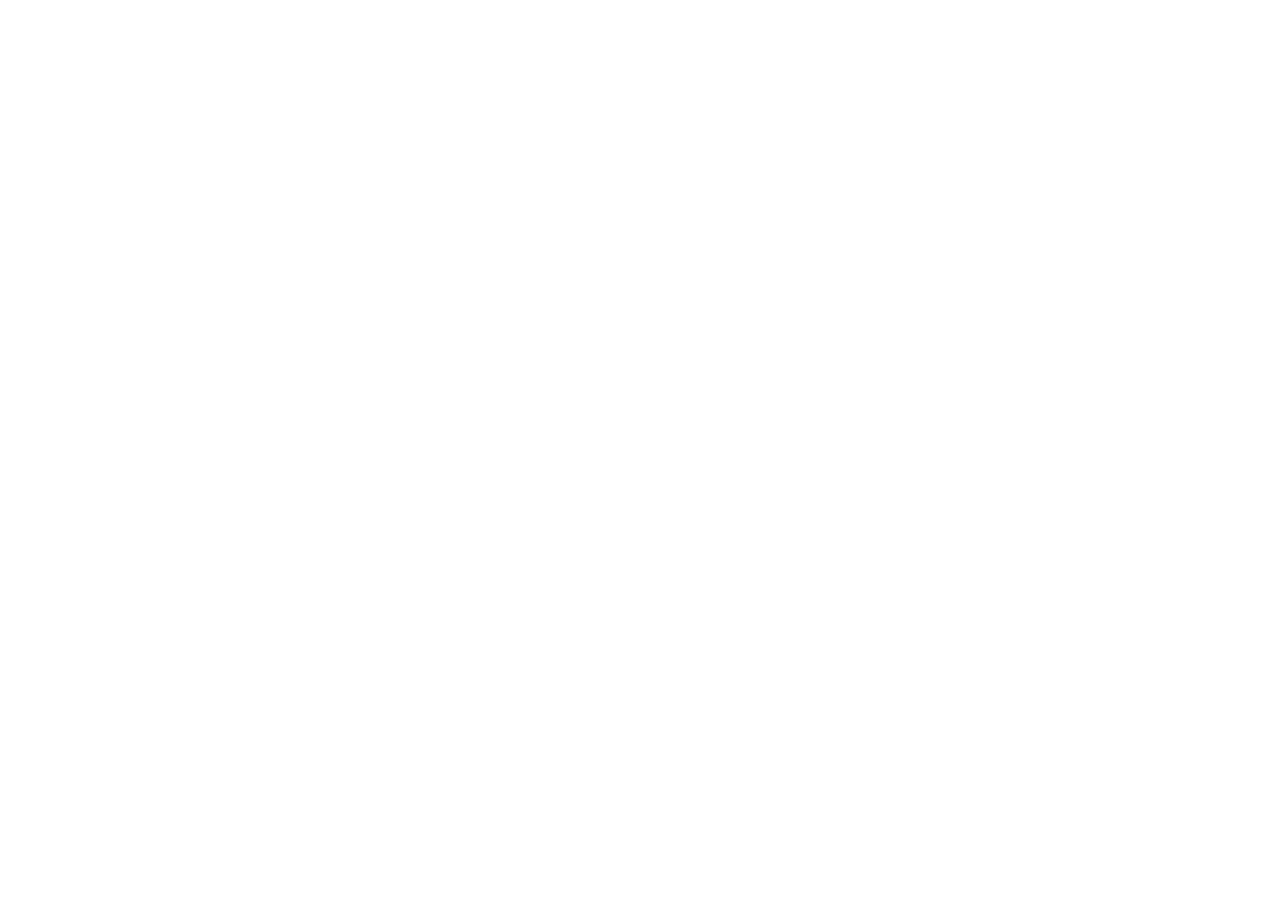
==== Sea-Creatures/Africa.html @ 243642d7 "initial commit" ====
<!DOCTYPE html>
<html lang="en">
<head>
    <meta charset="UTF-8">
    <meta http-equiv="X-UA-Compatible" content="IE=edge">
    <meta name="viewport" content="width=device-width, initial-scale=1.0">
    <title>Document</title>
    <link rel="stylesheet" href="style.css">
</head>
<body>
    
</body>
</html>
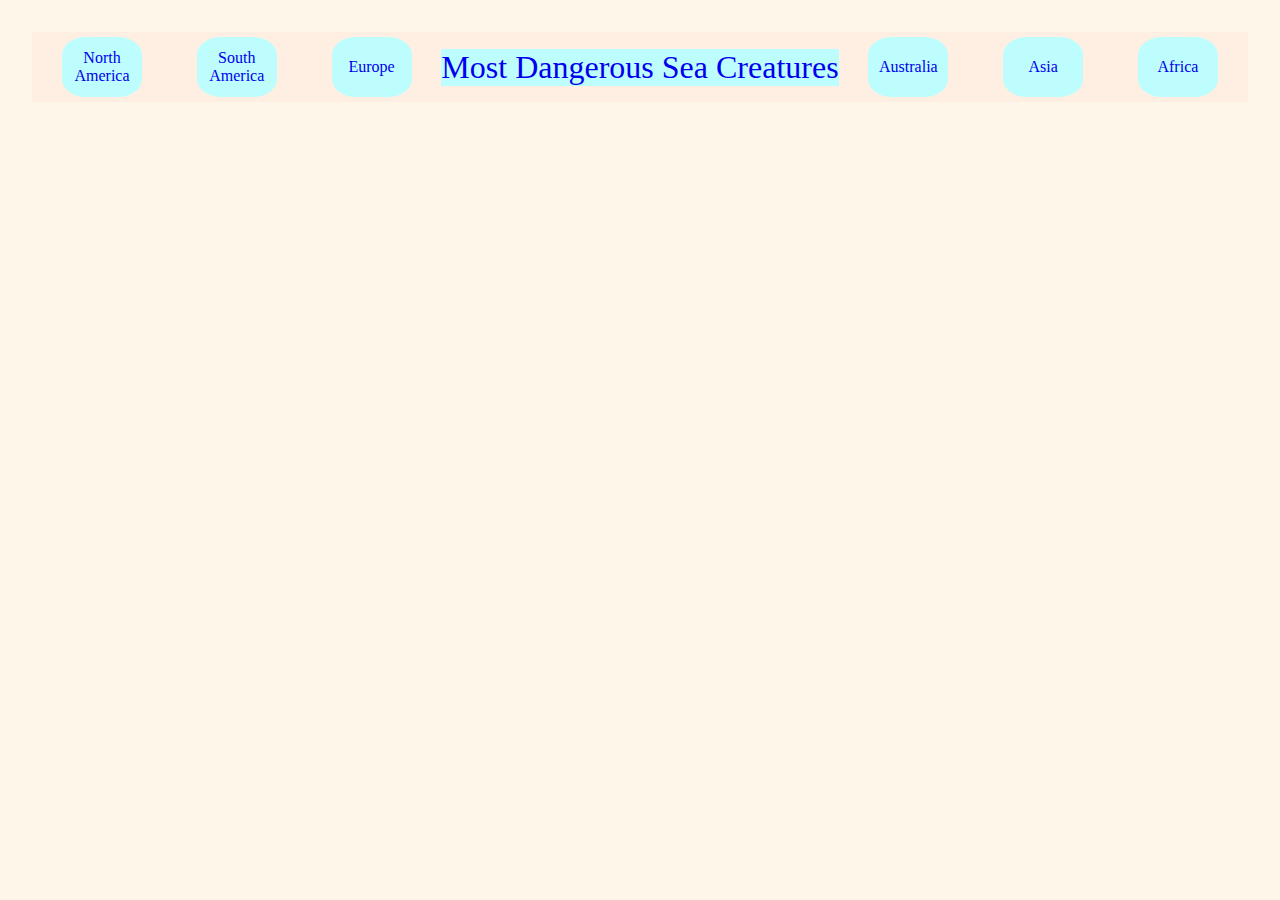
==== commit 3d104636: "attempting to create a grind system using flexbox" ====
--- a/Sea-Creatures/Africa.html
+++ b/Sea-Creatures/Africa.html
@@ -5,9 +5,20 @@
     <meta http-equiv="X-UA-Compatible" content="IE=edge">
     <meta name="viewport" content="width=device-width, initial-scale=1.0">
     <title>Document</title>
-    <link rel="stylesheet" href="style.css">
+    <link rel="stylesheet" href="../style.css">
 </head>
 <body>
-    
+    <div class="header">
+        
+        <div class="box1"><a href="../Sea-Creatures/NorthAmerica.html">North America</a></div>
+        <div class="box2"><a href="../Sea-Creatures/SouthAmerica.html">South America</a></div>
+        <div class="box3"><a href="../Sea-Creatures/Europe.html">Europe</a></div>
+      
+        <div class="title"><a href="../index.html">Most Dangerous Sea Creatures</a></div>
+
+        <div class="box4"><a href="../Sea-Creatures/Australia.html">Australia</a></div>
+        <div class="box5"><a href="../Sea-Creatures/Asia.html">Asia</a></div>
+        <div class="box6"><a href="../Sea-Creatures/Africa.html">Africa</a></div>
+      </div>
 </body>
 </html>--- a/style.css
+++ b/style.css
@@ -0,0 +1,121 @@
+* {
+    box-sizing: border-box;
+    margin: 0;
+    padding: 0;
+}
+body {
+    background-color: rgb(255, 246, 234);
+    margin: 2em;
+}
+/*The main nagivation bar*/
+.header {
+    display: flex;
+    background-color: rgb(255, 239, 227);
+    justify-content: center;
+    align-items: center;
+    padding: 5px;
+    
+}
+/* Left side of nav bar*/
+.box1, .box2, .box3 {
+    display: flex;
+    align-items: center;
+    justify-content: center;
+    background-color: rgb(190, 253, 253);
+    height: 60px;
+    width: 80px;
+    margin-right: auto;
+    margin-left: 25px;
+    text-align: center;
+    border-radius: 30%;
+}
+/*Title of nav bar*/
+.title {
+    display: flex;
+    align-items: center;
+    height: auto;
+    width: auto;
+    background-color: rgb(190, 253, 253);
+    font-size: xx-large;
+}
+/*Right side of nav bar*/
+.box4, .box5, .box6 {
+    display: flex;
+    align-items: center;
+    justify-content: center;
+    background-color: rgb(190, 253, 253);
+    height: 60px;
+    width: 80px;
+    margin-left: auto;
+    margin-right: 25px;
+    text-align: center;
+    border-radius: 30%;
+/*link attributes*/
+}
+a:link {
+    text-decoration: none;
+}
+a:visited {
+    color: blue;
+}
+a:hover {
+    color:sandybrown ;
+}
+/*flex container of content on main page*/
+.content {
+    display: flex;
+    align-items: center;
+    flex-direction: column;
+    background-color: rgb(189, 255, 255);
+    margin: 50px 0px;
+}
+/*text inside of flex container on main page*/
+.content .text {
+
+    height: auto;
+    width: 700px;
+    font-weight: 900;
+    font-size: 1.2em;
+    margin: 15px;
+    /*border: 1px solid black;*/
+}
+/*underwater image on main page*/
+.content img {
+    width: 700px;
+    height: auto;
+    padding: 10px;
+}
+
+.northamerica {
+display: flex;
+}
+
+.box {
+    margin: 40px 0px;
+    height: 150px;
+    width: auto;
+    flex: 3;
+    background-color: white;
+    border: 1px solid black;
+}
+
+.box7 {
+    flex: 1;
+    height: 200px;
+    background-color: white;
+    border: 1px solid black;
+}
+
+.box8 {
+    flex: 2;
+    height: 200px;
+    background-color: white;
+    border: 1px solid black;
+    }
+
+.box9 {
+    flex: 3;
+    height: 200px;
+    background-color: white;
+    border: 1px solid black;
+        }
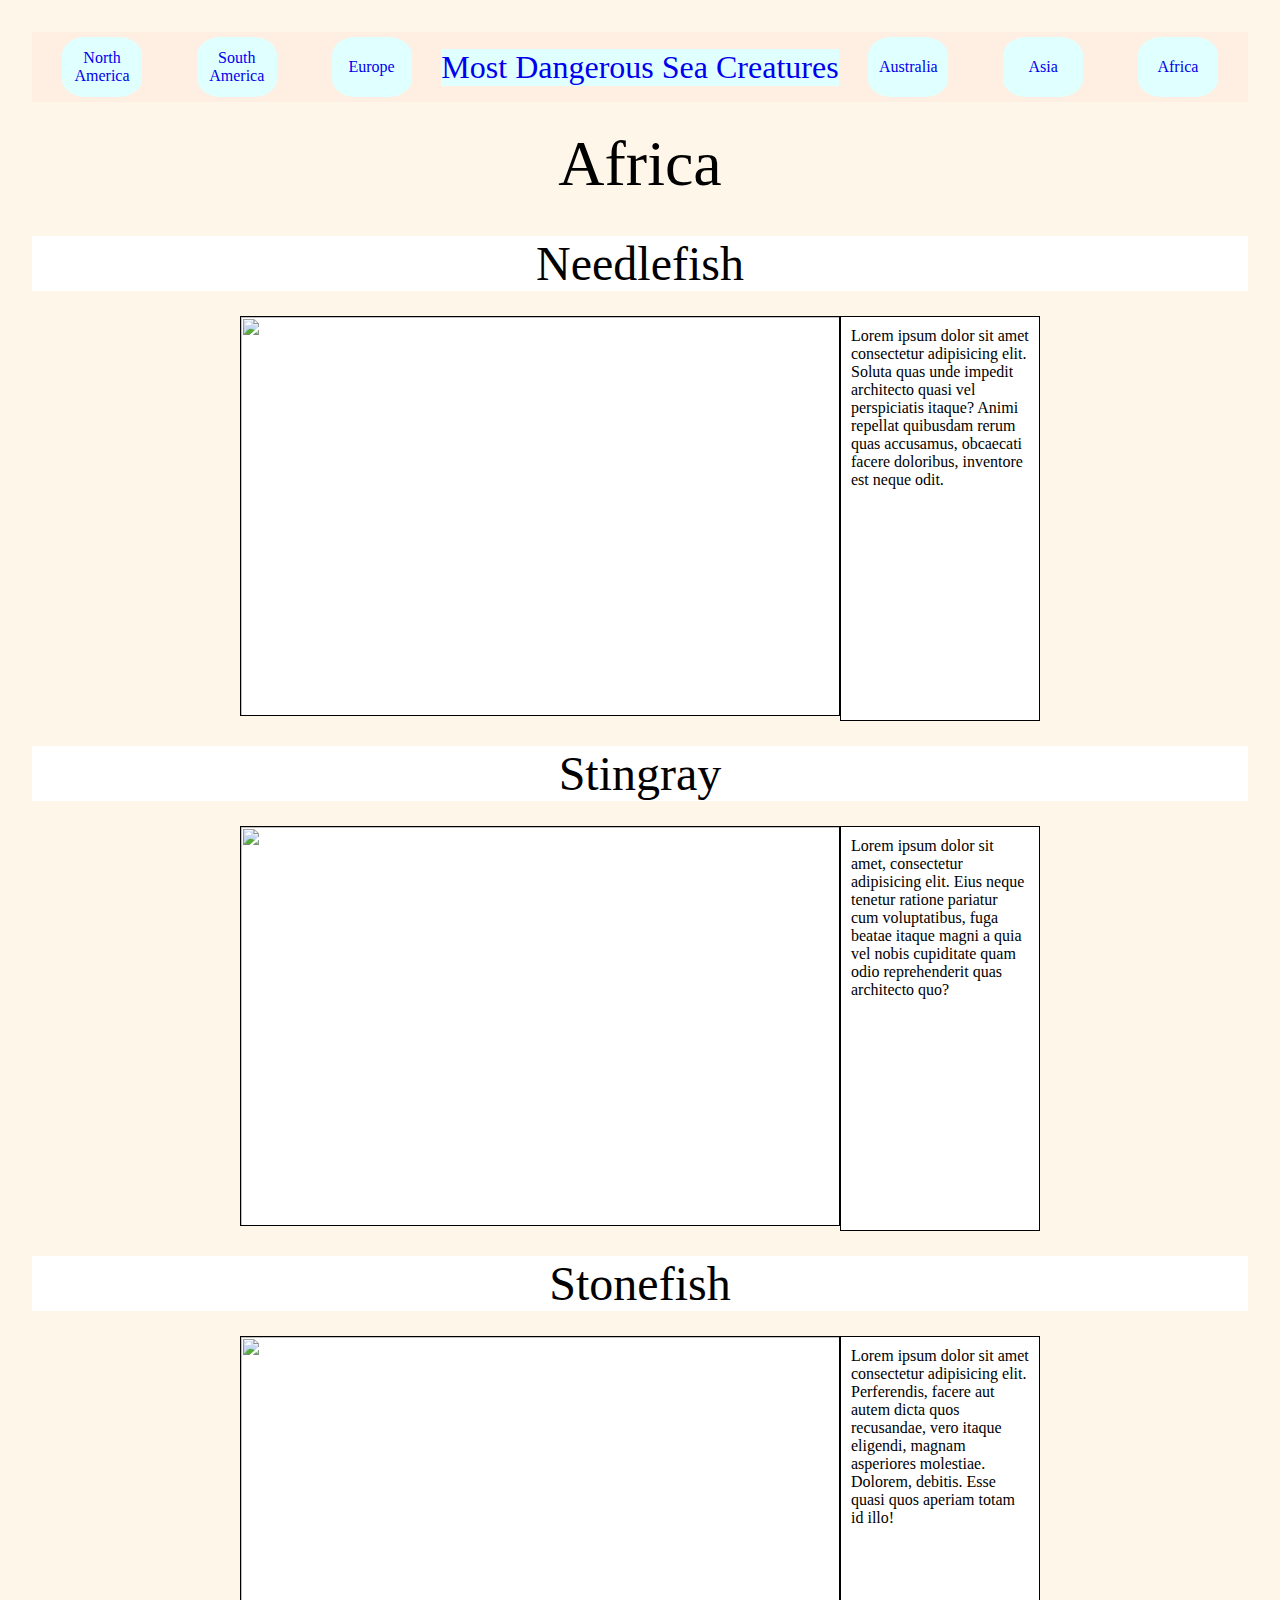
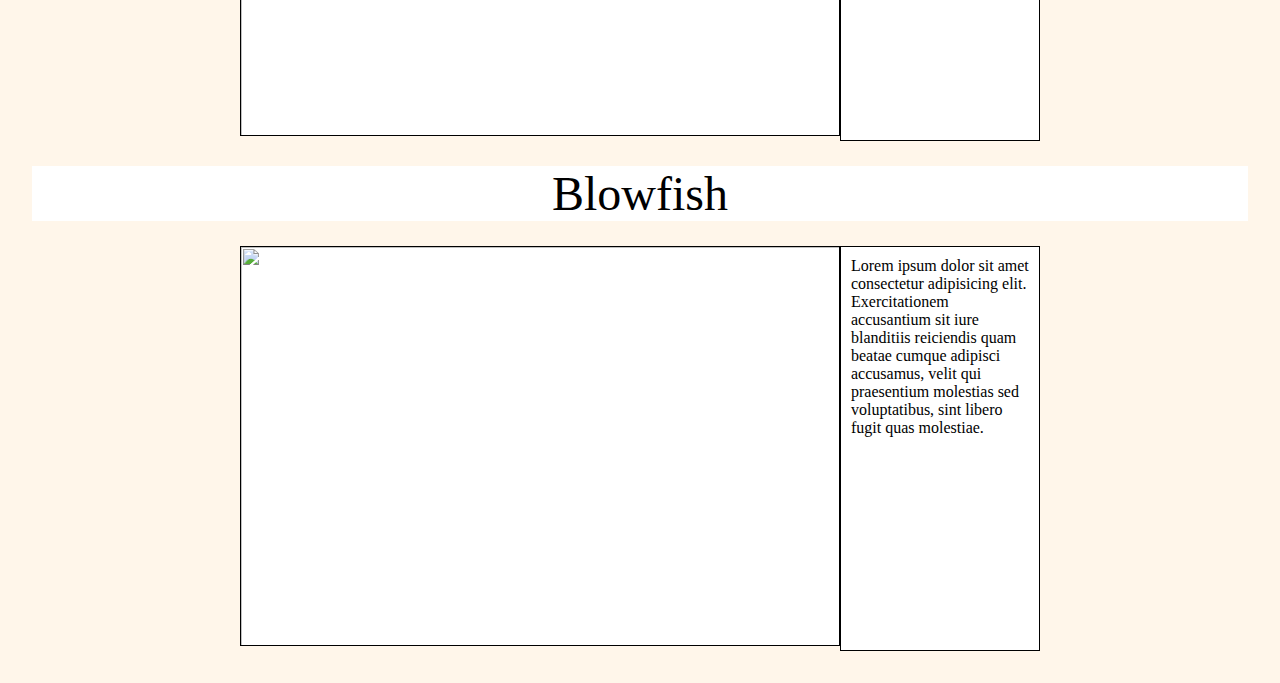
==== commit faaa17db: "finished up the main content" ====
--- a/Sea-Creatures/Africa.html
+++ b/Sea-Creatures/Africa.html
@@ -20,5 +20,33 @@
         <div class="box5"><a href="../Sea-Creatures/Asia.html">Asia</a></div>
         <div class="box6"><a href="../Sea-Creatures/Africa.html">Africa</a></div>
       </div>
+
+      <div class="titletext">Africa</div>
+      <div class="text">Needlefish</div>
+      <div class="maincontents">
+            <div class="box7"><img src="https://a-z-animals.com/media/2022/04/shutterstock_623927834.jpg"></div>
+            <div class="box8">Lorem ipsum dolor sit amet consectetur adipisicing elit. Soluta quas unde impedit architecto quasi vel perspiciatis itaque? Animi repellat quibusdam rerum quas accusamus, obcaecati facere doloribus, inventore est neque odit.</div>
+            
+          </div>
+          <div class="text">Stingray</div>
+          <div class="maincontents">
+              <div class="box7"><img src="https://www.aquariadise.com/wp-content/uploads/2021/07/Freshwater-Stingray.jpg"></div>
+              <div class="box8">Lorem ipsum dolor sit amet, consectetur adipisicing elit. Eius neque tenetur ratione pariatur cum voluptatibus, fuga beatae itaque magni a quia vel nobis cupiditate quam odio reprehenderit quas architecto quo?</div></div>
+            </div>
+            <div class="text">Stonefish</div>
+            <div class="maincontents">
+              <div class="box7"><img src="https://animalstratosphere.com/wp-content/uploads/2021/02/facts-about-the-stonefish.png"></div>
+              <div class="box8">Lorem ipsum dolor sit amet consectetur adipisicing elit. Perferendis, facere aut autem dicta quos recusandae, vero itaque eligendi, magnam asperiores molestiae. Dolorem, debitis. Esse quasi quos aperiam totam id illo!</div>
+              
+            </div>
+            <div class="text">Blowfish</div>
+            <div class="maincontents">
+              <div class="box7"><img src="https://nypost.com/wp-content/uploads/sites/2/2017/02/gettyimages-dv511033.jpg?quality=75&strip=all&w=744"></div>
+              <div class="box8">Lorem ipsum dolor sit amet consectetur adipisicing elit. Exercitationem accusantium sit iure blanditiis reiciendis quam beatae cumque adipisci accusamus, velit qui praesentium molestias sed voluptatibus, sint libero fugit quas molestiae.</div>
+              
+            </div>
+            
+      </body>
+      </html>
 </body>
 </html>--- a/style.css
+++ b/style.css
@@ -14,6 +14,7 @@
     justify-content: center;
     align-items: center;
     padding: 5px;
+    margin-bottom: 25px;
     
 }
 /* Left side of nav bar*/
@@ -21,7 +22,7 @@
     display: flex;
     align-items: center;
     justify-content: center;
-    background-color: rgb(190, 253, 253);
+    background-color: rgb(224, 255, 255);
     height: 60px;
     width: 80px;
     margin-right: auto;
@@ -35,7 +36,7 @@
     align-items: center;
     height: auto;
     width: auto;
-    background-color: rgb(190, 253, 253);
+    background-color: rgb(224, 255, 255);
     font-size: xx-large;
 }
 /*Right side of nav bar*/
@@ -43,7 +44,7 @@
     display: flex;
     align-items: center;
     justify-content: center;
-    background-color: rgb(190, 253, 253);
+    background-color: rgb(224, 255, 255);
     height: 60px;
     width: 80px;
     margin-left: auto;
@@ -66,7 +67,7 @@
     display: flex;
     align-items: center;
     flex-direction: column;
-    background-color: rgb(189, 255, 255);
+    background-color: rgb(255, 249, 226);
     margin: 50px 0px;
 }
 /*text inside of flex container on main page*/
@@ -77,6 +78,7 @@
     font-weight: 900;
     font-size: 1.2em;
     margin: 15px;
+    background-color: rgb(255, 244, 221);
     /*border: 1px solid black;*/
 }
 /*underwater image on main page*/
@@ -86,29 +88,26 @@
     padding: 10px;
 }
 
-.northamerica {
+.maincontents {
 display: flex;
+justify-content: center;
+flex-wrap: wrap;
+margin: 25px;
+
 }
 
-.box {
-    margin: 40px 0px;
-    height: 150px;
-    width: auto;
-    flex: 3;
-    background-color: white;
-    border: 1px solid black;
-}
-
-.box7 {
-    flex: 1;
-    height: 200px;
+.box7 img {
+    
+    width: 600px;
+    height: 400px;
     background-color: white;
     border: 1px solid black;
 }
 
 .box8 {
-    flex: 2;
-    height: 200px;
+    padding: 10px;
+    width: 200px;
+    height: auto;
     background-color: white;
     border: 1px solid black;
     }
@@ -119,3 +118,13 @@
     background-color: white;
     border: 1px solid black;
         }
+.titletext {
+    text-align: center;
+    font-size: 4em;
+    margin-bottom: 35px;
+}
+.text {
+    text-align: center;
+    font-size: 3em;
+    background-color: rgb(255, 255, 255);
+}
